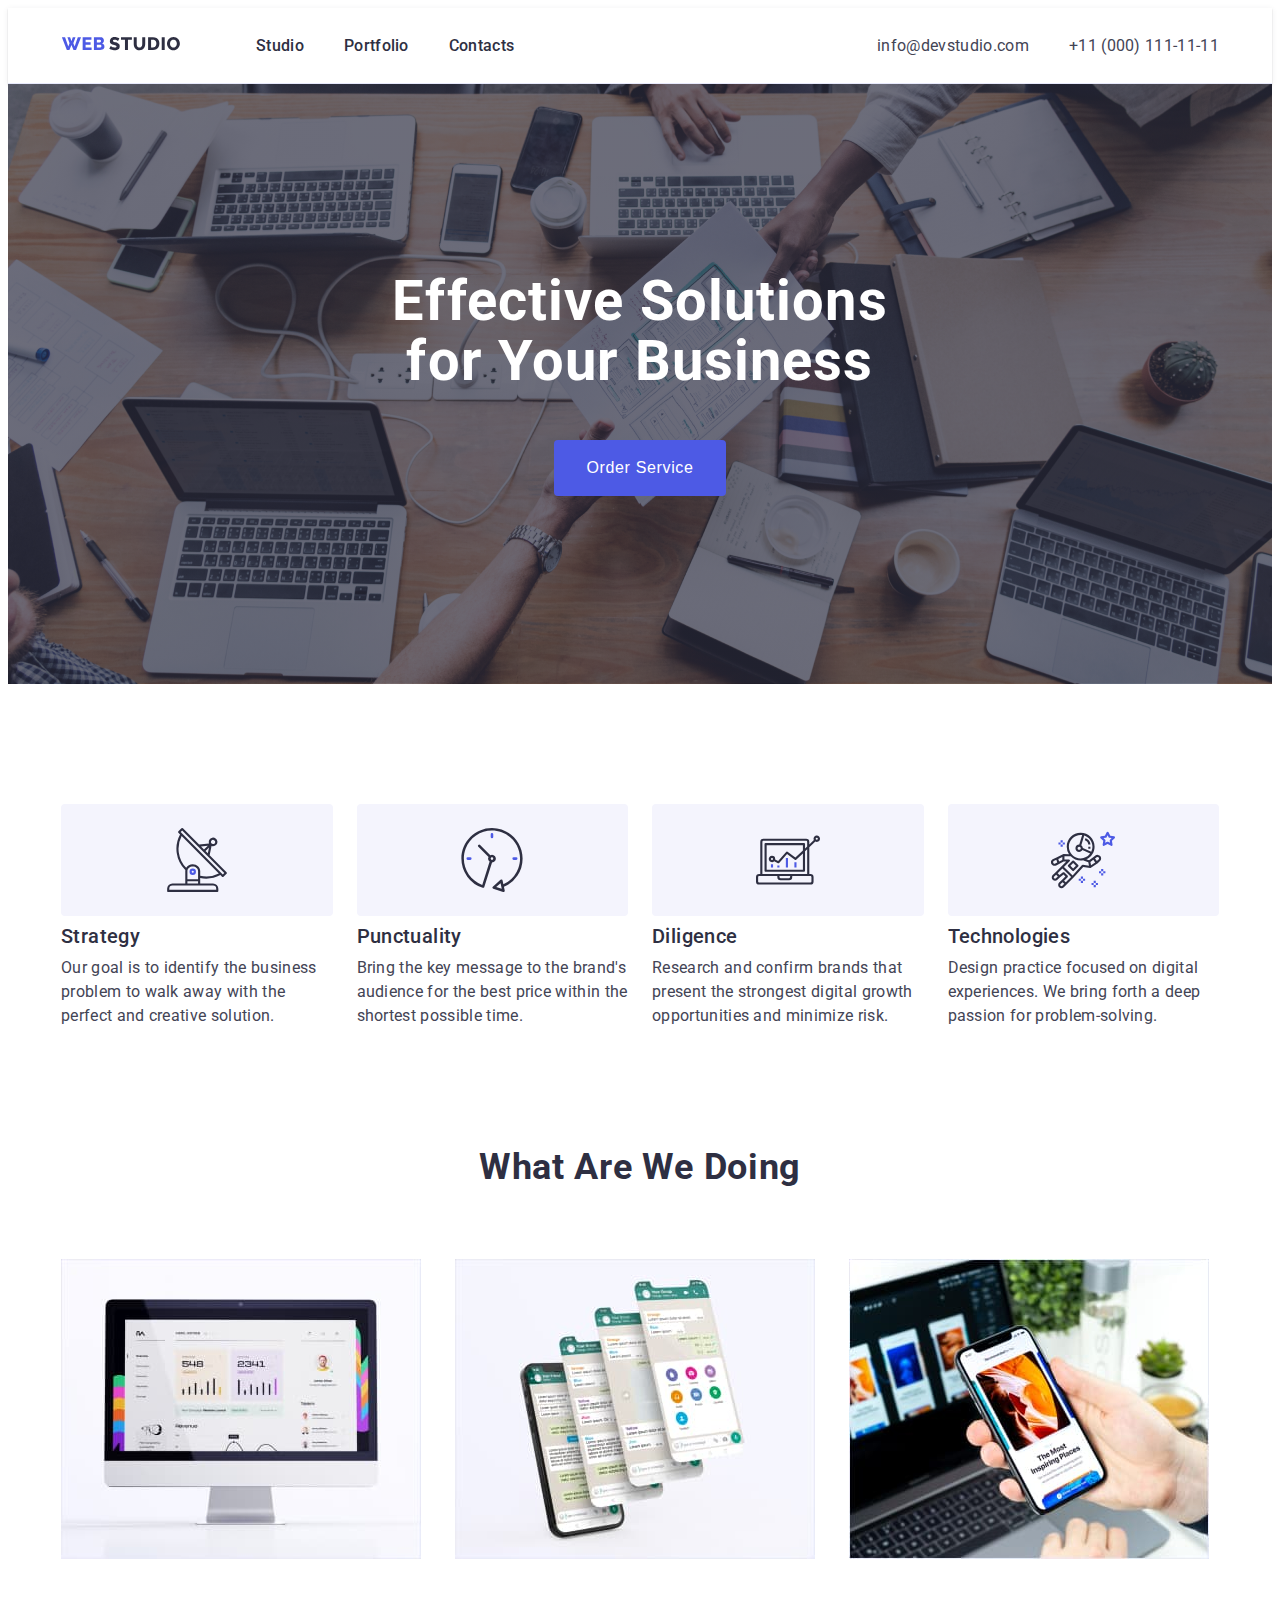
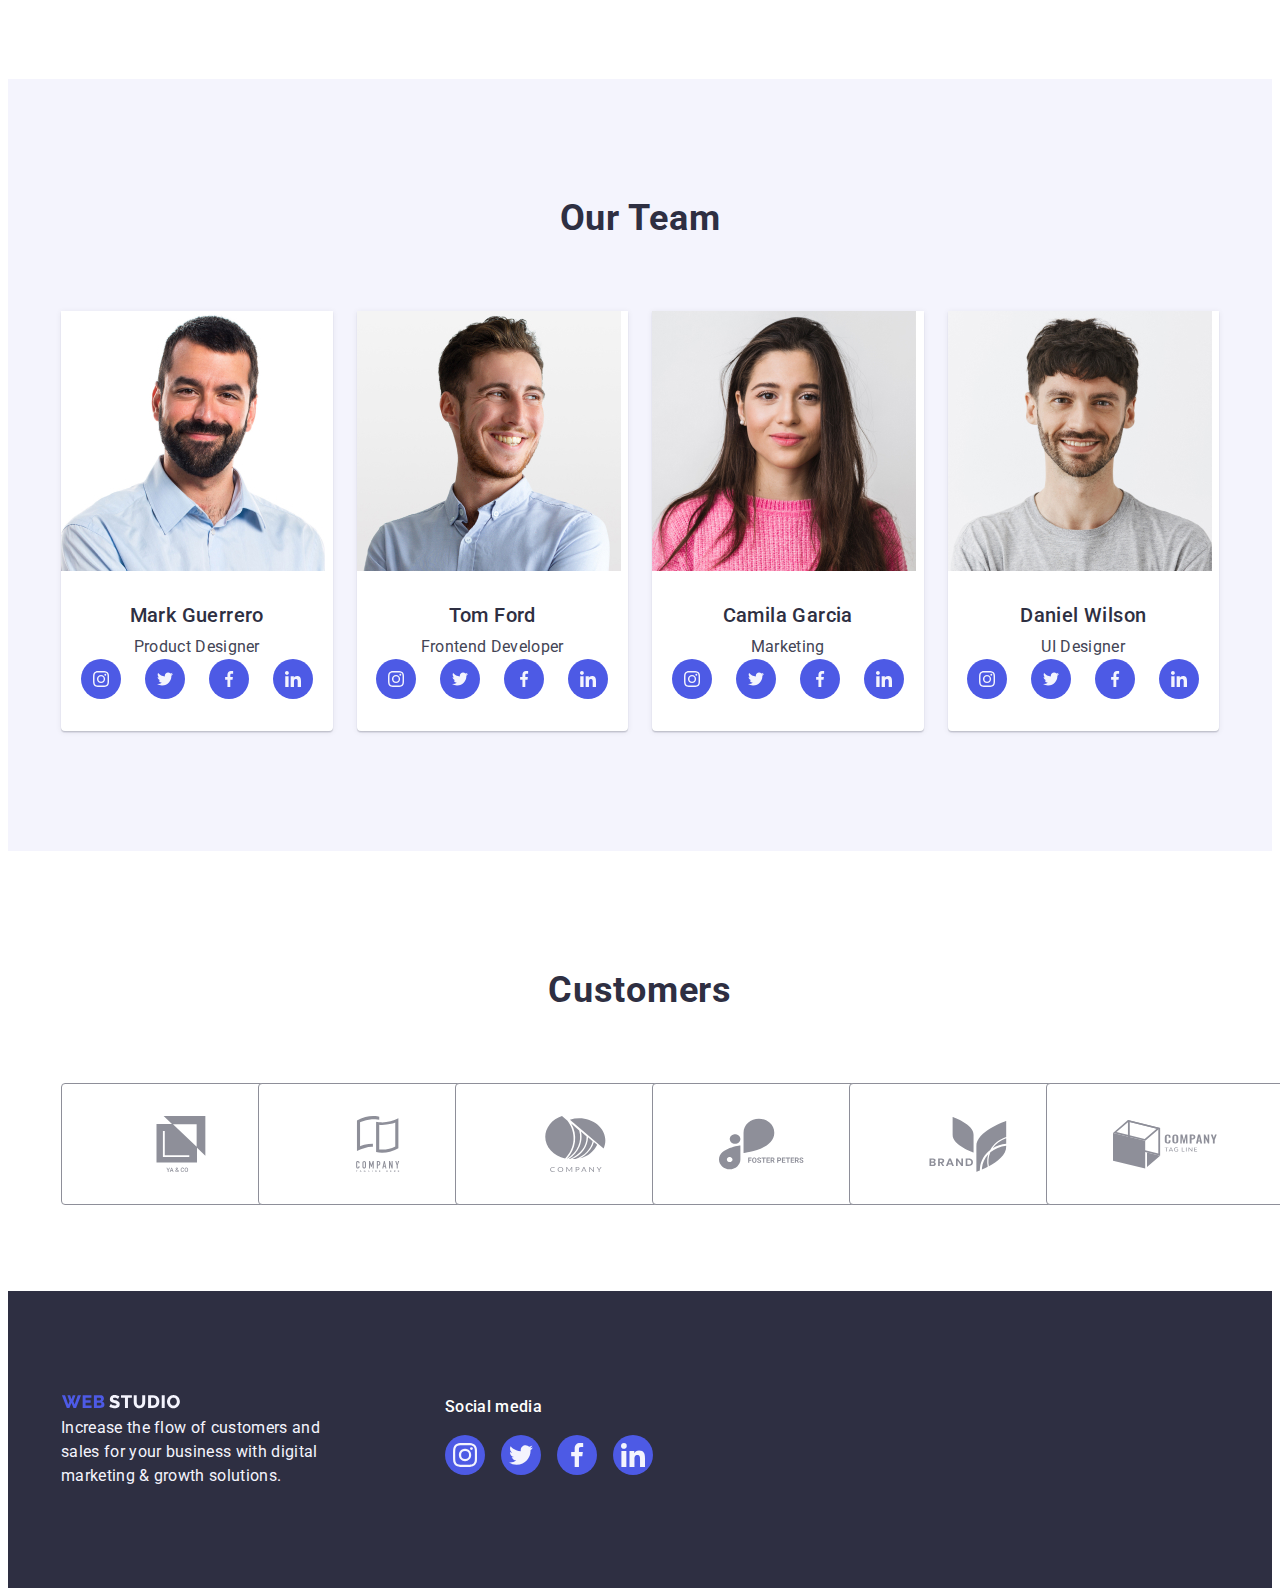
==== index.html @ 16586f5c "Initial commit" ====
<!DOCTYPE html>
<html lang="en">
  <head>
    <meta charset="UTF-8" />
    <meta http-equiv="X-UA-Compatible" content="IE=edge" />
    <meta name="viewport" content="width=device-width, initial-scale=1.0" />
    <title>WebStudio</title>
    <link rel="preconnect" href="https://fonts.googleapis.com" />
    <link rel="preconnect" href="https://fonts.gstatic.com" crossorigin />
    <link
      href="https://fonts.googleapis.com/css2?family=Raleway:wght@800&family=Roboto:wght@400;500;700;900&display=swap"
      rel="stylesheet"
    />
    <link
      rel="stylesheet"
      href="https://cdnjs.cloudflare.com/ajax/libs/modern-normalize/1.1.0/modern-normalize.min.css"
      integrity="sha512-wpPYUAdjBVSE4KJnH1VR1HeZfpl1ub8YT/NKx4PuQ5NmX2tKuGu6U/JRp5y+Y8XG2tV+wKQpNHVUX03MfMFn9Q=="
      crossorigin="anonymous"
      referrerpolicy="no-referrer"
    />
    <link rel="stylesheet" href="./css/styles.css" />
  </head>
  <body>
    <!-- HEADER -->
    <header class="page-header">
      <div class="container page-header-container">
        <nav class="page-navigation">
          <a class="logo link" href="./index.html">
            <svg class="logo-web" width="44" height="21" aria-label="Logo Web">
              <use href="./images/icons.svg#icon-logo-web"></use>
            </svg>
            <svg class="logo-studio" width="71" height="21" aria-label="Logo Studio">
              <use href="./images/icons.svg#icon-logo-studio"></use>
            </svg>
          </a>
          <ul class="menu-list list">
            <li class="menu-item">
              <a class="menu-link link" href="./index.html">Studio</a>
            </li>
            <li class="menu-item">
              <a class="menu-link link" href="./portfolio.html">Portfolio</a>
            </li>
            <li class="menu-item">
              <a class="menu-link link" href="">Contacts</a>
            </li>
          </ul>
        </nav>
        <address class="contacts">
          <ul class="contact-list list">
            <li class="contact-list-item">
              <a class="contact-list-link link" href="mailto:info@devstudio.com"
                >info@devstudio.com
              </a>
            </li>
            <li class="contact-list-item">
              <a class="contact-list-link link" href="tel:+110001111111">+11 (000) 111-11-11</a>
            </li>
          </ul>
        </address>
      </div>
    </header>
    <!-- /HEADER -->
    <main>
      <!-- HERO -->
      <section class="hero hero-section">
        <div class="container">
          <h1 class="main-title">Effective Solutions for Your Business</h1>
          <button class="modal-open-btn modal-open-btn-theme-dark" type="button">
            Order Service
          </button>
        </div>
      </section>
      <!-- /HERO -->
      <!-- STRUCTURE -->
      <section class="structure section">
        <div class="container">
          <h2 class="section-title" hidden>Structure</h2>
          <ul class="structure-list list">
            <li class="structure-list-item">
              <div class="icon-container">
                <svg class="list-icon" width="64" height="64" aria-label="Antenna">
                  <use href="./images/icons.svg#icon-antenna"></use>
                </svg>
              </div>
              <h3 class="suptitle">Strategy</h3>
              <p class="section-description">
                Our goal is to identify the business problem to walk away with the perfect and
                creative solution.
              </p>
            </li>
            <li class="structure-list-item">
              <div class="icon-container">
                <svg class="list-icon" width="64" height="64" aria-label="Clock">
                  <use href="./images/icons.svg#icon-clock"></use>
                </svg>
              </div>
              <h3 class="suptitle">Punctuality</h3>
              <p class="section-description">
                Bring the key message to the brand's audience for the best price within the shortest
                possible time.
              </p>
            </li>
            <li class="structure-list-item">
              <div class="icon-container">
                <svg class="list-icon" width="64" height="64" aria-label="Diagram">
                  <use href="./images/icons.svg#icon-diagram"></use>
                </svg>
              </div>
              <h3 class="suptitle">Diligence</h3>
              <p class="section-description">
                Research and confirm brands that present the strongest digital growth opportunities
                and minimize risk.
              </p>
            </li>
            <li class="structure-list-item">
              <div class="icon-container">
                <svg class="list-icon" width="64" height="64" aria-label="Astronaut">
                  <use href="./images/icons.svg#icon-astronaut"></use>
                </svg>
              </div>
              <h3 class="suptitle">Technologies</h3>
              <p class="section-description">
                Design practice focused on digital experiences. We bring forth a deep passion for
                problem-solving.
              </p>
            </li>
          </ul>
        </div>
      </section>
      <!-- /STRUCTURE -->
      <!-- SERVICES -->
      <section class="services section">
        <div class="container">
          <h2 class="title">What are we doing</h2>
          <ul class="services-list list">
            <li class="services-list-item">
              <img
                class="services-list-img"
                src="./images/what-are-we-doing/computer.jpg"
                alt="Computer"
                width="360"
                height="300"
              />
            </li>
            <li class="services-list-item">
              <img
                class="services-list-img"
                src="./images/what-are-we-doing/messages.jpg"
                alt="Messages on phone"
                width="360"
                height="300"
              />
            </li>
            <li class="services-list-item">
              <img
                class="services-list-img"
                src="./images/what-are-we-doing/phone.jpg"
                alt="Phone"
                width="360"
                height="300"
              />
            </li>
          </ul>
        </div>
      </section>
      <!--TEAM-->
      <section class="team section">
        <div class="container">
          <h2 class="title">Our Team</h2>
          <ul class="team-list list">
            <li class="team-list-item">
              <img
                class="team-list-img"
                src="./images/our-team/mark-guerrero.jpg"
                alt="Mark Guerrero"
                width="264"
                height="260"
              />
              <div class="team-list-text-container">
                <h3 class="suptitle-position">Mark Guerrero</h3>
                <p class="section-description-position">Product Designer</p>
                <ul class="social-list list">
                  <li class="social-list-item">
                    <a href="" class="social-list-link">
                      <svg class="social-list-icon" width="16" height="16" aria-label="Instagram">
                        <use href="./images/icons.svg#icon-instagram"></use>
                      </svg>
                    </a>
                  </li>
                  <li class="social-list-item">
                    <a href="" class="social-list-link">
                      <svg class="social-list-icon" width="16" height="16" aria-label="Twitter">
                        <use href="./images/icons.svg#icon-twitter"></use>
                      </svg>
                    </a>
                  </li>
                  <li class="social-list-item">
                    <a href="" class="social-list-link">
                      <svg class="social-list-icon" width="16" height="16" aria-label="Facebook">
                        <use href="./images/icons.svg#icon-facebook"></use>
                      </svg>
                    </a>
                  </li>
                  <li class="social-list-item">
                    <a href="" class="social-list-link">
                      <svg class="social-list-icon" width="16" height="16" aria-label="Linkedin">
                        <use href="./images/icons.svg#icon-linkedin"></use>
                      </svg>
                    </a>
                  </li>
                </ul>
              </div>
            </li>
            <li class="team-list-item">
              <img
                class="team-list-img"
                src="./images/our-team/tom-ford.jpg"
                alt="Tom Ford"
                width="264"
                height="260"
              />
              <div class="team-list-text-container">
                <h3 class="suptitle-position">Tom Ford</h3>
                <p class="section-description-position">Frontend Developer</p>
                <ul class="social-list list">
                  <li class="social-list-item">
                    <a href="" class="social-list-link">
                      <svg class="social-list-icon" width="16" height="16" aria-label="Instagram">
                        <use href="./images/icons.svg#icon-instagram"></use>
                      </svg>
                    </a>
                  </li>
                  <li class="social-list-item">
                    <a href="" class="social-list-link">
                      <svg class="social-list-icon" width="16" height="16" aria-label="Twitter">
                        <use href="./images/icons.svg#icon-twitter"></use>
                      </svg>
                    </a>
                  </li>
                  <li class="social-list-item">
                    <a href="" class="social-list-link">
                      <svg class="social-list-icon" width="16" height="16" aria-label="Facebook">
                        <use href="./images/icons.svg#icon-facebook"></use>
                      </svg>
                    </a>
                  </li>
                  <li class="social-list-item">
                    <a href="" class="social-list-link">
                      <svg class="social-list-icon" width="16" height="16" aria-label="Linkedin">
                        <use href="./images/icons.svg#icon-linkedin"></use>
                      </svg>
                    </a>
                  </li>
                </ul>
              </div>
            </li>
            <li class="team-list-item">
              <img
                class="team-list-img"
                src="./images/our-team/camila-garcia.jpg"
                alt="Camila Garcia"
                width="264"
                height="260"
              />
              <div class="team-list-text-container">
                <h3 class="suptitle-position">Camila Garcia</h3>
                <p class="section-description-position">Marketing</p>
                <ul class="social-list list">
                  <li class="social-list-item">
                    <a href="" class="social-list-link">
                      <svg class="social-list-icon" width="16" height="16" aria-label="Instagram">
                        <use href="./images/icons.svg#icon-instagram"></use>
                      </svg>
                    </a>
                  </li>
                  <li class="social-list-item">
                    <a href="" class="social-list-link">
                      <svg class="social-list-icon" width="16" height="16" aria-label="Twitter">
                        <use href="./images/icons.svg#icon-twitter"></use>
                      </svg>
                    </a>
                  </li>
                  <li class="social-list-item">
                    <a href="" class="social-list-link">
                      <svg class="social-list-icon" width="16" height="16" aria-label="Facebook">
                        <use href="./images/icons.svg#icon-facebook"></use>
                      </svg>
                    </a>
                  </li>
                  <li class="social-list-item">
                    <a href="" class="social-list-link">
                      <svg class="social-list-icon" width="16" height="16" aria-label="Linkedin">
                        <use href="./images/icons.svg#icon-linkedin"></use>
                      </svg>
                    </a>
                  </li>
                </ul>
              </div>
            </li>
            <li class="team-list-item">
              <img
                class="team-list-img"
                src="./images/our-team/daniel-wilson.jpg"
                alt="Daniel Wilson"
                width="264"
                height="260"
              />
              <div class="team-list-text-container">
                <h3 class="suptitle-position">Daniel Wilson</h3>
                <p class="section-description-position">UI Designer</p>
                <ul class="social-list list">
                  <li class="social-list-item">
                    <a href="" class="social-list-link">
                      <svg class="social-list-icon" width="16" height="16" aria-label="Instagram">
                        <use href="./images/icons.svg#icon-instagram"></use>
                      </svg>
                    </a>
                  </li>
                  <li class="social-list-item">
                    <a href="" class="social-list-link">
                      <svg class="social-list-icon" width="16" height="16" aria-label="Twitter">
                        <use href="./images/icons.svg#icon-twitter"></use>
                      </svg>
                    </a>
                  </li>
                  <li class="social-list-item">
                    <a href="" class="social-list-link">
                      <svg class="social-list-icon" width="16" height="16" aria-label="Facebook">
                        <use href="./images/icons.svg#icon-facebook"></use>
                      </svg>
                    </a>
                  </li>
                  <li class="social-list-item">
                    <a href="" class="social-list-link">
                      <svg class="social-list-icon" width="16" height="16" aria-label="Linkedin">
                        <use href="./images/icons.svg#icon-linkedin"></use>
                      </svg>
                    </a>
                  </li>
                </ul>
              </div>
            </li>
          </ul>
        </div>
      </section>
      <!--/TEAM-->
      <!--CUSTOMERS-->
      <section class="customers section">
        <div class="container">
          <h2 class="title">Customers</h2>
          <ul class="customers-list list">
            <li class="customers-list-item">
              <a href="" class="customers-list-link">
                <svg class="customers-list-icon" width="104" height="56" aria-label="Icon Ya&Co">
                  <use href="./images/icons.svg#icon-yaco"></use>
                </svg>
              </a>
            </li>
            <li class="customers-list-item">
              <a href="" class="customers-list-link">
                <svg
                  class="customers-list-icon"
                  width="104"
                  height="56"
                  aria-label="Icon Company Tagline Here"
                >
                  <use href="./images/icons.svg#icon-company-here"></use>
                </svg>
              </a>
            </li>
            <li class="customers-list-item">
              <a href="" class="customers-list-link">
                <svg class="customers-list-icon" width="104" height="56" aria-label="Icon Company">
                  <use href="./images/icons.svg#icon-company"></use>
                </svg>
              </a>
            </li>
            <li class="customers-list-item">
              <a href="" class="customers-list-link">
                <svg
                  class="customers-list-icon"
                  width="104"
                  height="56"
                  aria-label="Icon Fosters Peters"
                >
                  <use href="./images/icons.svg#icon-foster"></use>
                </svg>
              </a>
            </li>
            <li class="customers-list-item">
              <a href="" class="customers-list-link">
                <svg class="customers-list-icon" width="104" height="56" aria-label="Icon Brand">
                  <use href="./images/icons.svg#icon-brand"></use>
                </svg>
              </a>
            </li>
            <li class="customers-list-item">
              <a href="" class="customers-list-link">
                <svg
                  class="customers-list-icon"
                  width="104"
                  height="56"
                  aria-label="Icon Company Tag Line"
                >
                  <use href="./images/icons.svg#icon-tag-line"></use>
                </svg>
              </a>
            </li>
          </ul>
        </div>
      </section>
    </main>
    <!--/CUSTOMERS-->
    <!-- FOOTER -->
    <footer class="footer">
      <div class="container footer-container">
        <div class="footer-left-side">
          <a class="logo-footer link" href="./index.html">
            <svg class="logo-web" width="44" height="21" aria-label="Logo Web">
              <use href="./images/icons.svg#icon-logo-web"></use>
            </svg>
            <svg class="logo-studio-footer" width="71" height="21" aria-label="Logo Studio">
              <use href="./images/icons.svg#icon-logo-studio"></use>
            </svg>
          </a>
          <p class="section-description-theme-light">
            Increase the flow of customers and sales for your business with digital marketing &
            growth solutions.
          </p>
        </div>
        <div class="footer-right-side">
          <p class="social-description-theme-light">Social media</p>
          <ul class="social-list-footer list">
            <li class="social-list-item">
              <a href="" class="social-list-link-footer">
                <svg class="social-list-icon" width="24" height="24" aria-label="Instagram">
                  <use href="./images/icons.svg#icon-instagram"></use>
                </svg>
              </a>
            </li>
            <li class="social-list-item">
              <a href="" class="social-list-link-footer">
                <svg class="social-list-icon" width="24" height="24" aria-label="Twitter">
                  <use href="./images/icons.svg#icon-twitter"></use>
                </svg>
              </a>
            </li>
            <li class="social-list-item">
              <a href="" class="social-list-link-footer">
                <svg class="social-list-icon" width="24" height="24" aria-label="Facebook">
                  <use href="./images/icons.svg#icon-facebook"></use>
                </svg>
              </a>
            </li>
            <li class="social-list-item">
              <a href="" class="social-list-link-footer">
                <svg class="social-list-icon" width="24" height="24" aria-label="Linkedin">
                  <use href="./images/icons.svg#icon-linkedin"></use>
                </svg>
              </a>
            </li>
          </ul>
        </div>
      </div>
    </footer>
  </body>
</html>
---- css/styles.css ----
:root {
    --secondary-font-family: 'Raleway', sans-serif;
    --primary-color: #4d5ae5;
    --accent-color: #404bbf;
    --secondary-color-theme-dark: #2e2f42;
    --secondary-color-theme-light: #f4f4fd;
    --customers-link-color: #8e8f99;
    --social-description-color: #fff;
}

.list {
    list-style: none;
}

.link {
    text-decoration: none;
}

button {
    cursor: pointer;
}

h1,
h2,
h3,
h4,
p {
    margin-top: 0;
    margin-bottom: 0;
}

ul,
ol {
    margin-top: 0;
    margin-bottom: 0;
    padding-left: 0;
}

img {
    display: block;
}

body {
    font-family: 'Roboto', sans-serif;
    color: #434455;
    background-color: #fff;
}

.container {
    width: 1158px;
    margin-left: auto;
    margin-right: auto;
    padding-left: 15px;
    padding-right: 15px;
}


.section {
    padding-top: 120px;
    padding-bottom: 120px;
}

.section-portfolio {
    padding-top: 96px;
    padding-bottom: 120px;
}

/* COMPONENTS */
.modal-open-btn {
    display: block;
    margin: 0 auto;
    min-width: 169px;
    height: 56px;
    padding: 16px 32px;
    font-weight: 500;
    font-size: 16px;
    line-height: 1.5;
    letter-spacing: 0.04em;
    color: #FFFFFF;
    background-color: var(--primary-color);
    border: none;
    border-radius: 4px;
}

.modal-open-btn:hover,
.modal-open-btn:focus {
    background-color: var(--accent-color);
}

.logo {
    padding: 25px 0;
}

.logo-web {
    fill: var(--primary-color);
}

.logo-studio {
    fill: var(--secondary-color-theme-dark);
    margin-right: 76px;
}

.main-title {
    max-width: 496px;
    font-weight: 700;
    font-size: 56px;
    line-height: 1.07;
    text-align: center;
    letter-spacing: 0.02em;
    color: #FFFFFF;
    margin-bottom: 48px;
    margin-right: auto;
    margin-left: auto;
}

.title {
    font-weight: 700;
    font-size: 36px;
    line-height: 1.1;
    text-align: center;
    letter-spacing: 0.02em;
    text-transform: capitalize;
    color: var(--secondary-color-theme-dark);
    margin-bottom: 72px;
}

.suptitle {
    font-weight: 500;
    font-size: 20px;
    line-height: 1.2;
    letter-spacing: 0.02em;
    color: var(--secondary-color-theme-dark);
    margin-bottom: 8px;
}

.section-description {
    font-weight: 400;
    font-size: 16px;
    line-height: 1.5;
    letter-spacing: 0.02em;
    color: #434455;
}

/* /COMPONENTS */

/* HEADER */
.page-header {
    display: flex;
    align-items: center;
    border-bottom: 1px solid #e7e9fc;
    box-shadow: 0px 2px 1px rgba(46, 47, 66, 0.08), 0px 1px 1px rgba(46, 47, 66, 0.16), 0px 1px 6px rgba(46, 47, 66, 0.08);
}

.page-header-container {
    display: flex;
    align-items: center;
}

.page-navigation {
    display: flex;
    align-items: center;
}

.menu-list {
    display: flex;
    align-items: center;
}

.menu-item {
    margin-right: 40px;
    padding-top: 24px;
    padding-bottom: 24px;

}

.menu-item:last-child {
    margin-right: 0;
}

.menu-link {
    padding-top: 24px;
    padding-bottom: 24px;
    font-weight: 500;
    font-size: 16px;
    line-height: 1.5;
    letter-spacing: 0.02em;
    color: var(--secondary-color-theme-dark);
}

.menu-link:hover,
.menu-link:focus {
    color: var(--accent-color);
}

.contacts {
    display: flex;
    align-items: center;
    font-style: normal;
    margin-left: auto;
}

.contact-list {
    display: flex;
    align-items: center;
}

.contact-list-item {
    margin-right: 40px;
}

.contact-list-item:last-child {
    margin-right: 0;
}

.contact-list-link {
    font-weight: 400;
    font-size: 16px;
    line-height: 1.5;
    letter-spacing: 0.02em;
    color: #434455;
}

.contact-list-link:hover,
.contact-list-link:focus {
    color: var(--accent-color);
}

/* /HEADER */

/* HERO */
.hero {
    background-color: var(--secondary-color-theme-dark);
    background-image: linear-gradient(rgba(46, 47, 66, 0.7), rgba(46, 47, 66, 0.7)), url("../images/hero/bg.jpg");
    background-size: cover;
    background-repeat: no-repeat;
    background-position: center;
    max-width: 1440px;
    margin: 0 auto;
}


.hero-section {
    padding-top: 188px;
    padding-bottom: 188px;
}

/* /HERO */

/* STRUCTURE */
.structure-list {
    display: flex;
}

.structure-list-item {
    margin-right: 24px;
    flex-basis: calc((100% - 72px) /4);
}

.structure-list-item:last-child {
    margin-right: 0;
}

.icon-container {
    display: flex;
    justify-content: center;
    align-items: center;
    height: 112px;
    background-color: var(--secondary-color-theme-light);
    border-radius: 4px;
    margin-bottom: 8px;
}

/* /STRUCTURE */

/* SERVICES */
.services {
    padding-top: 0;
}

.services-section {
    padding-bottom: 115px;
}

.services-list {
    display: flex;
}

.services-list-item {
    margin-right: 24px;
    flex-basis: calc((100% - 48px) /3);
}

.services-list-item:last-child {
    margin-right: 0;
}


/* /SERVICES */

/* TEAM */
.team {
    background-color: var(--secondary-color-theme-light);

}

.team-list {
    display: flex;
    gap: 24px;
}

.team-list-item {
    background-color: #fff;
    flex-basis: calc((100% - 72px) /4);
    box-shadow: 0px 1px 6px rgba(46, 47, 66, 0.08), 0px 1px 1px rgba(46, 47, 66, 0.16), 0px 2px 1px rgba(46, 47, 66, 0.08);
    border-radius: 0px 0px 4px 4px;
}

.team-list-item:last-child {
    margin-right: 0;
}

.team-list-text-container {
    padding: 32px 0;
}

.suptitle-position {
    font-weight: 500;
    font-size: 20px;
    line-height: 1.2;
    text-align: center;
    letter-spacing: 0.02em;
    color: var(--secondary-color-theme-dark);
    margin-bottom: 8px;
}

.section-description-position {
    font-weight: 400;
    font-size: 16px;
    line-height: 1.5;
    text-align: center;
    letter-spacing: 0.02em;
    color: #434455;
}

.social-list {
    display: flex;
    justify-content: center;
    gap: 24px;
}

.social-list-item {
    width: 40px;
    height: 40px;
}

.social-list-link {
    display: flex;
    justify-content: center;
    align-items: center;
    width: 100%;
    height: 100%;
    border-radius: 50%;
    background-color: var(--primary-color);
}

.social-list-link:hover,
.social-list-link:focus {
    background-color: #404bbf;
}

.social-list-icon {
    fill: var(--secondary-color-theme-light);
}

/* /TEAM */

/* CUSTOMERS */
.customers-list {
    display: flex;
    justify-content: center;
    gap: 24px;
}

.customers-list-item {
    width: calc((100% - 120px)/6);
    height: 88px;
}

.customers-list-link {
    display: flex;
    justify-content: center;
    align-items: center;
    width: 100%;
    height: 100%;
    padding: 16px 32px;
    background-color: #fff;
    border: 1px solid #8E8F99;
    color: var(--customers-link-color);
    border-radius: 4px;
}

.customers-list-icon {
    fill: currentColor;
}

.customers-list-link:hover,
.customers-list-link:focus {
    color: var(--accent-color);
    border-color: var(--accent-color);
}

.customers-list-link:hover .customers-list-icon,
.customers-list-link:focus .customers-list-icon {
    fill: var(--accent-color);
}

/* /CUSTOMERS */

/* FOOTER */
.footer {
    background-color: var(--secondary-color-theme-dark);
    padding-top: 100px;
    padding-bottom: 100px;
}

.logo-footer {
    margin-bottom: 17px;
}

.logo-studio-footer {
    fill: var(--secondary-color-theme-light);
}

.section-description-theme-light {
    max-width: 264px;
    font-weight: 400;
    font-size: 16px;
    line-height: 1.5;
    letter-spacing: 0.02em;
    color: var(--secondary-color-theme-light);
}

.social-description-theme-light {
    font-family: 'Roboto';
    font-style: normal;
    font-weight: 500;
    font-size: 16px;
    line-height: 1.5;
    letter-spacing: 0.02em;
    color: #fff;
    margin-bottom: 16px;
}

.social-list-footer {
    display: flex;
    justify-content: center;
    gap: 16px;
}

.social-list-link-footer {
    display: flex;
    justify-content: center;
    align-items: center;
    width: 100%;
    height: 100%;
    border-radius: 50%;
    background-color: var(--primary-color);
}

.social-list-link-footer:hover,
.social-list-link-footer:focus {
background-color: #31d0aa;
}

.footer-container {
    display: flex;
    align-items: baseline;
}

.footer-left-side {
    margin-right: 120px;

}

/* /FOOTER */

/* PORTFOLIO */
/* HEADER */
/* /HEADER */

/* FILTERS */
.filters-list {
    display: flex;
    justify-content: center;
    gap: 24px;
    margin-bottom: 72px;
}

.filters-list-item:last-child {
    margin-right: 0;
}


.portfolio-list {
    display: flex;
    flex-wrap: wrap;
    column-gap: 24px;
    row-gap: 48px;
}

.portfolio-list-link {
display: block;

}

.portfolio-list-item {
    flex-basis: calc((100% - 48px) /3);
}

.portfolio-list-item:nth-child(3n+3) {
    margin-right: 0;
}

.portfolio-list-link:hover,
.portfolio-list-link:focus {
    box-shadow: 0px 1px 6px rgba(46, 47, 66, 0.08), 0px 1px 1px rgba(46, 47, 66, 0.16), 0px 2px 1px rgba(46, 47, 66, 0.08);
}

.portfolio-list-text-container {
    padding: 32px 16px;
    border-right: 1px solid #E7E9FC;
    border-left: 1px solid #E7E9FC;
    border-bottom: 1px solid #E7E9FC;
}

.suptitle-img {
    font-weight: 500;
    font-size: 20px;
    line-height: 1.2;
    letter-spacing: 0.02em;
    color: var(--secondary-color-theme-dark);
    margin-bottom: 8px;
}

.section-description-img {
    font-weight: 400;
    font-size: 16px;
    line-height: 1.5;
    letter-spacing: 0.02em;
    color: #434455;
}

.btn {
    font-weight: 500;
    font-size: 16px;
    line-height: 1.5;
    align-items: center;
    text-align: center;
    letter-spacing: 0.04em;
    color: var(--primary-color);
    background-color: var(--secondary-color-theme-light);
    border: 1px solid #E7E9FC;
    border-radius: 4px;
    padding: 12px 24px;
}

.btn:hover,
.btn:focus {
    color: #fff;
    background-color: var(--accent-color);
    border: 1px solid transparent;
    box-shadow: 0px 3px 1px rgba(0, 0, 0, 0.1), 0px 2px 1px rgba(0, 0, 0, 0.08), 0px 2px 2px rgba(0, 0, 0, 0.12);
}

/* /FILTERS */


/* FOOTER */

/* /FOOTER */
/* /PORTFOLIO */
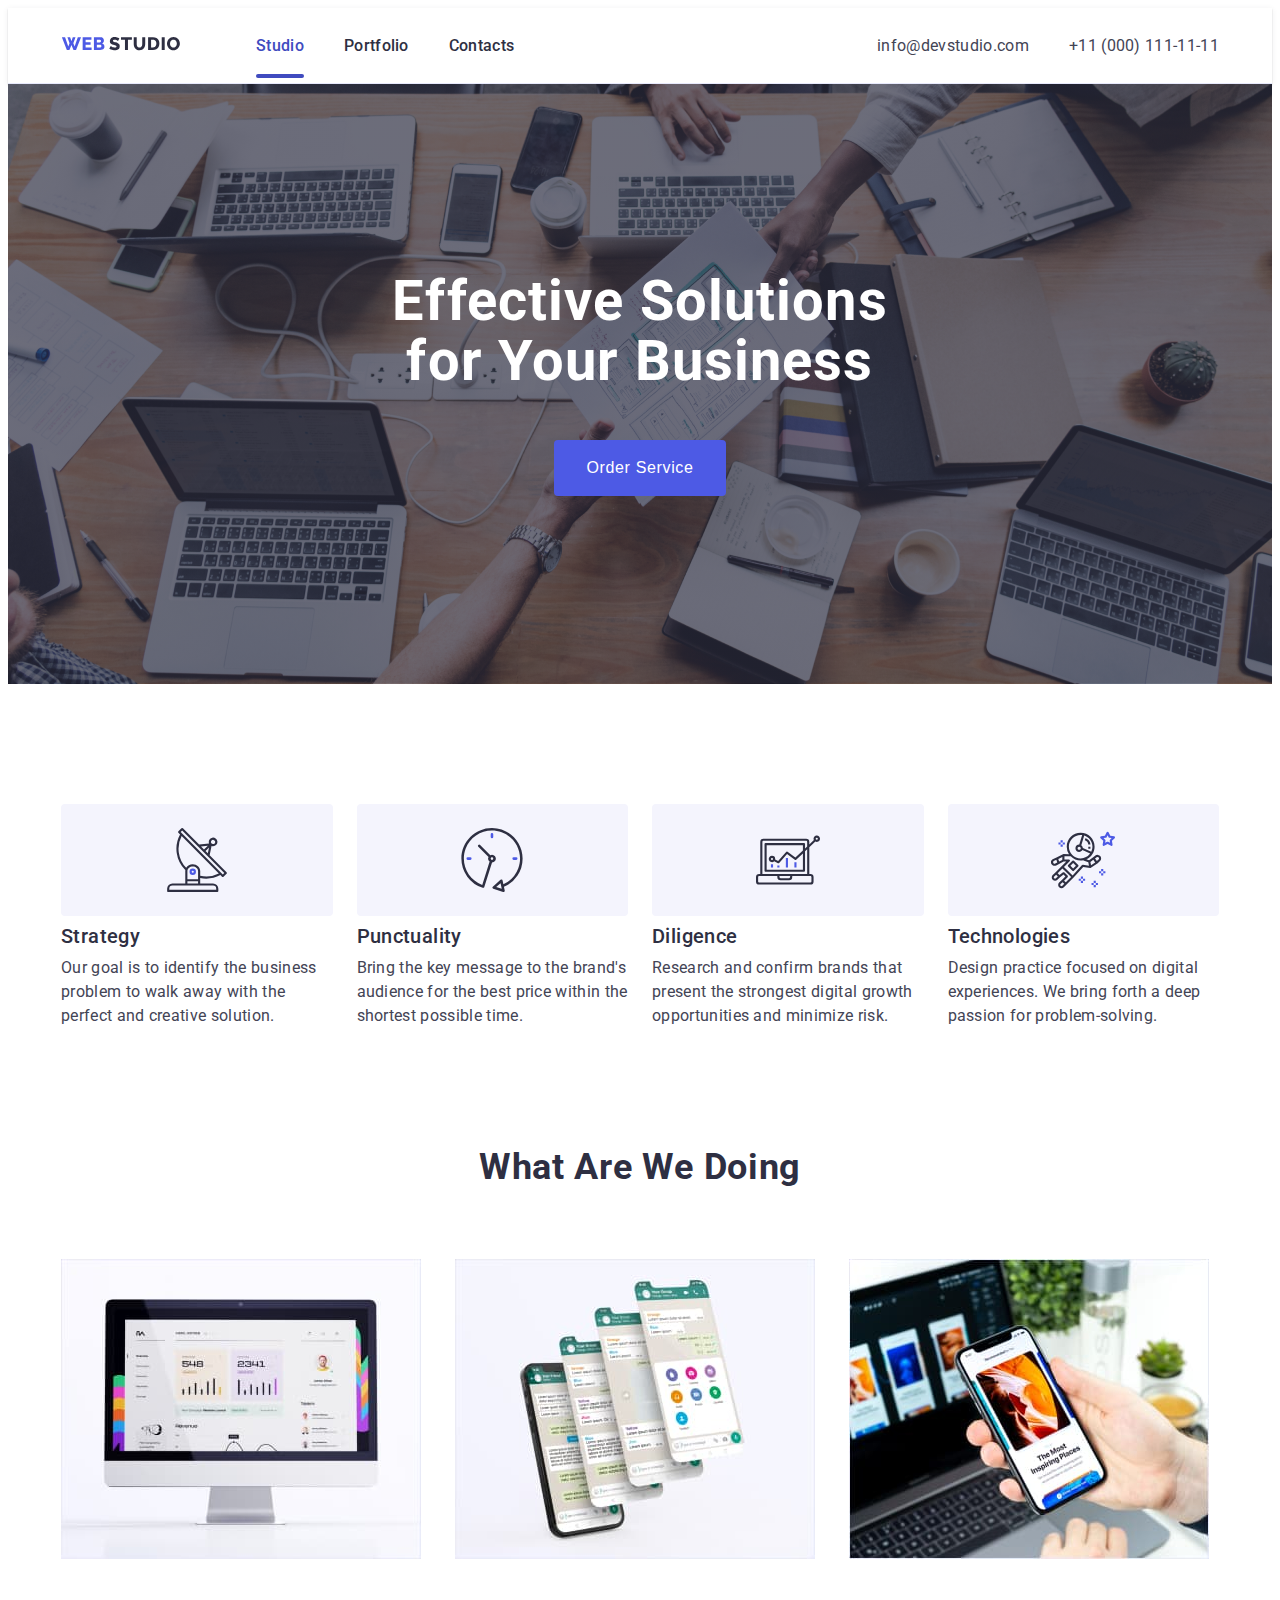
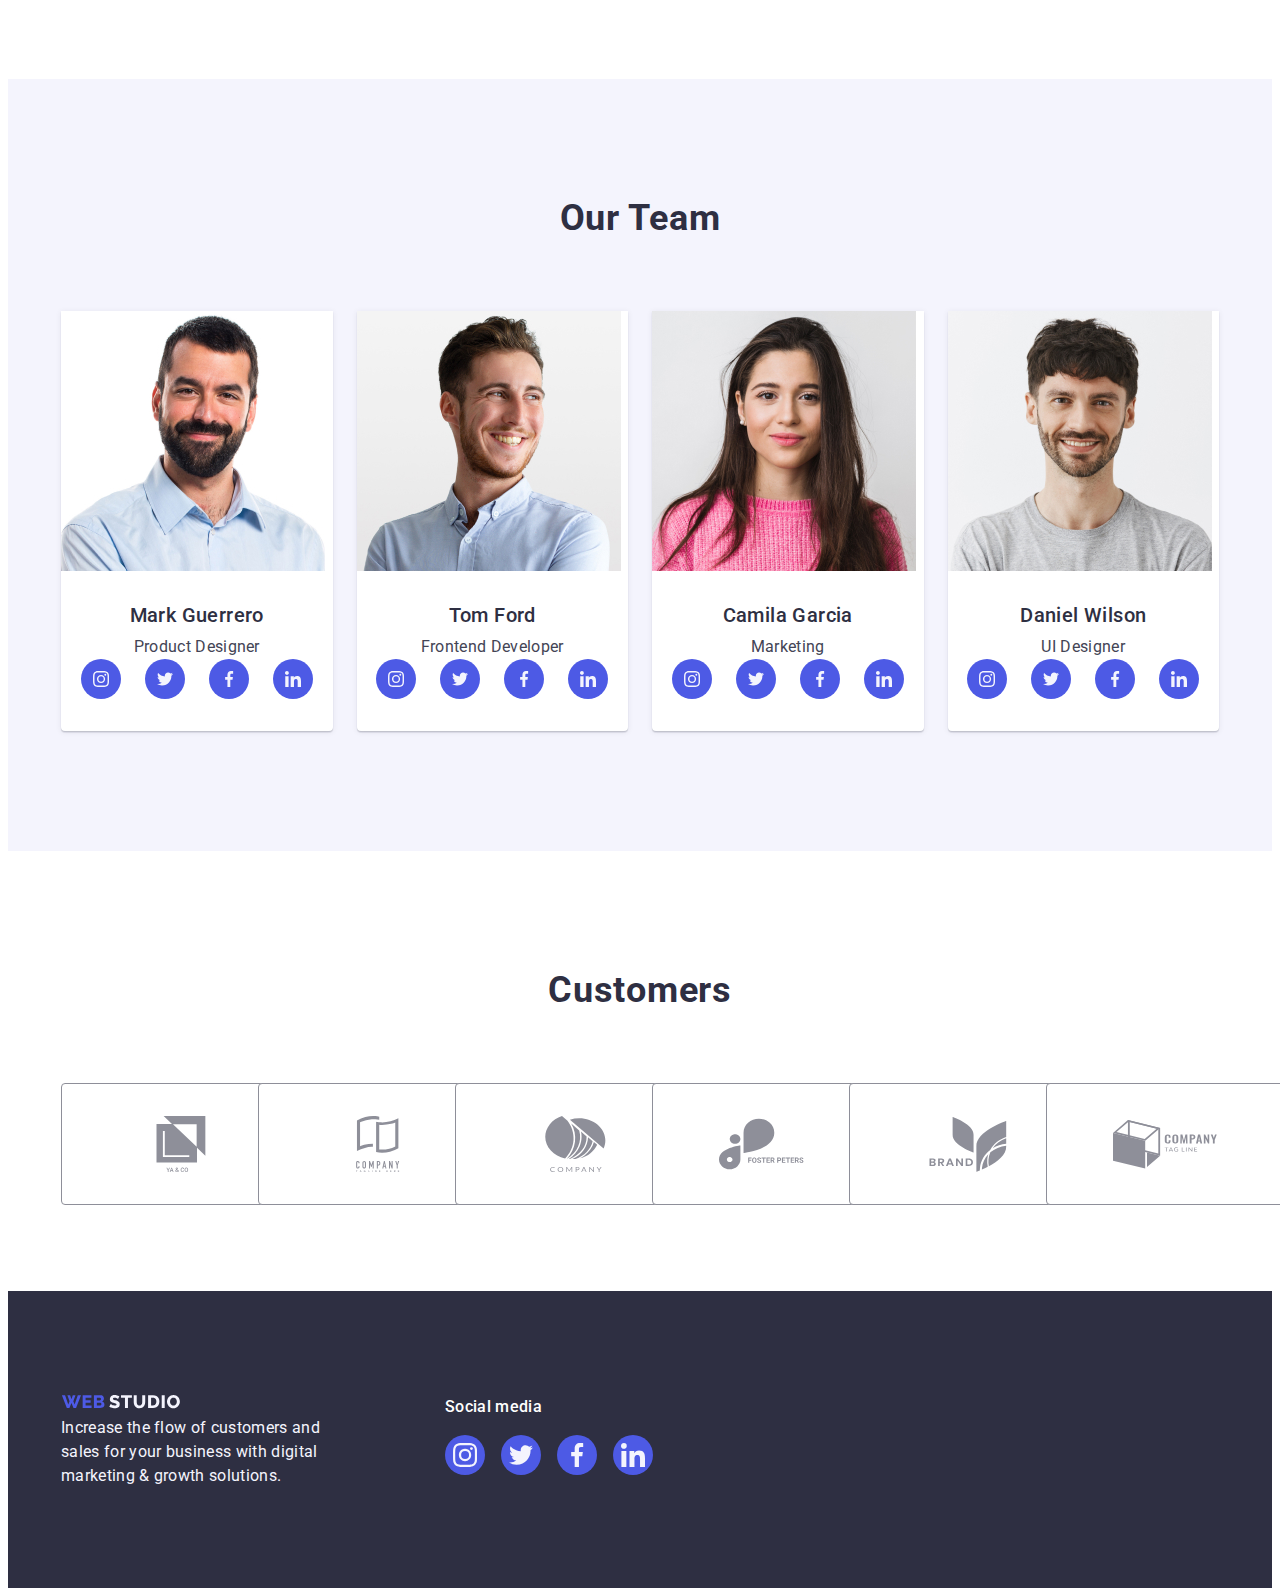
==== commit 41473f5c: "update1" ====
--- a/index.html
+++ b/index.html
@@ -35,7 +35,7 @@
           </a>
           <ul class="menu-list list">
             <li class="menu-item">
-              <a class="menu-link link" href="./index.html">Studio</a>
+              <a class="menu-link link menu-link-studio" href="./index.html">Studio</a>
             </li>
             <li class="menu-item">
               <a class="menu-link link" href="./portfolio.html">Portfolio</a>
@@ -65,7 +65,7 @@
       <section class="hero hero-section">
         <div class="container">
           <h1 class="main-title">Effective Solutions for Your Business</h1>
-          <button class="modal-open-btn modal-open-btn-theme-dark" type="button">
+          <button class="modal-open-btn modal-open-btn-theme-dark" type="button" data-modal-open>
             Order Service
           </button>
         </div>
@@ -463,5 +463,16 @@
         </div>
       </div>
     </footer>
+    <div class="backdrop is-hidden" data-modal>
+      <div class="modal">
+        <button type="button" class="modal-close-btn" data-modal-close>
+          <svg class="modal-close-icon" width="8" height="8">
+            <use href="./images/icons.svg#icon-close"></use>
+          </svg>
+        </button>
+      </div>
+    </div>
+
+    <script src="./js/modal.js"></script>
   </body>
 </html>
--- a/css/styles.css
+++ b/css/styles.css
@@ -80,6 +80,7 @@
     background-color: var(--primary-color);
     border: none;
     border-radius: 4px;
+    transition: background-color 250ms cubic-bezier(0.4, 0, 0.2, 1);
 }
 
 .modal-open-btn:hover,
@@ -167,10 +168,10 @@
 }
 
 .menu-item {
+    position: relative;
     margin-right: 40px;
     padding-top: 24px;
     padding-bottom: 24px;
-
 }
 
 .menu-item:last-child {
@@ -185,6 +186,7 @@
     line-height: 1.5;
     letter-spacing: 0.02em;
     color: var(--secondary-color-theme-dark);
+    transition: color 250ms cubic-bezier(0.4, 0, 0.2, 1);
 }
 
 .menu-link:hover,
@@ -192,6 +194,24 @@
     color: var(--accent-color);
 }
 
+.menu-link-studio {
+    color: var(--accent-color);
+}
+
+.menu-link-studio::after {
+    position: absolute;
+    width: 48px;
+    height: 4px;
+    left: 0px;
+    top: 44px;
+    flex-shrink: 0;
+    content: '';
+    background-color: var(--accent-color);
+    border-radius: 2px;
+    margin-top: 20px;
+}
+
+
 .contacts {
     display: flex;
     align-items: center;
@@ -218,6 +238,7 @@
     line-height: 1.5;
     letter-spacing: 0.02em;
     color: #434455;
+    transition: color 250ms cubic-bezier(0.4, 0, 0.2, 1);
 }
 
 .contact-list-link:hover,
@@ -361,6 +382,7 @@
     height: 100%;
     border-radius: 50%;
     background-color: var(--primary-color);
+    transition: background-color 250ms cubic-bezier(0.4, 0, 0.2, 1);
 }
 
 .social-list-link:hover,
@@ -371,7 +393,6 @@
 .social-list-icon {
     fill: var(--secondary-color-theme-light);
 }
-
 /* /TEAM */
 
 /* CUSTOMERS */
@@ -397,10 +418,12 @@
     border: 1px solid #8E8F99;
     color: var(--customers-link-color);
     border-radius: 4px;
+    transition: color 250ms cubic-bezier(0.4, 0, 0.2, 1), border-color 250ms cubic-bezier(0.4, 0, 0.2, 1), fill 250ms cubic-bezier(0.4, 0, 0.2, 1);
 }
 
 .customers-list-icon {
     fill: currentColor;
+    transition: fill 250ms cubic-bezier(0.4, 0, 0.2, 1);
 }
 
 .customers-list-link:hover,
@@ -465,6 +488,7 @@
     height: 100%;
     border-radius: 50%;
     background-color: var(--primary-color);
+    transition: background-color 250ms cubic-bezier(0.4, 0, 0.2, 1);
 }
 
 .social-list-link-footer:hover,
@@ -486,6 +510,22 @@
 
 /* PORTFOLIO */
 /* HEADER */
+.menu-link-portfolio {
+    color: var(--accent-color);
+}
+
+.menu-link-portfolio::after {
+    position: absolute;
+    width: 66px;
+    height: 4px;
+    left: 0px;
+    top: 44px;
+    flex-shrink: 0;
+    content: '';
+    background-color: var(--accent-color);
+    border-radius: 2px;
+    margin-top: 20px;
+}
 /* /HEADER */
 
 /* FILTERS */
@@ -510,7 +550,6 @@
 
 .portfolio-list-link {
 display: block;
-
 }
 
 .portfolio-list-item {
@@ -519,6 +558,38 @@
 
 .portfolio-list-item:nth-child(3n+3) {
     margin-right: 0;
+}
+
+.portfolio-list-link-wraper {
+    position: relative;
+    overflow: hidden;
+}
+
+.overlay {
+    font-family: 'Roboto';
+    font-style: normal;
+    font-weight: 400;
+    font-size: 16px;
+    line-height: 1.5;
+    letter-spacing: 0.02em;
+    color: var(--secondary-color-theme-light);
+    background-color: var(--primary-color);
+    position: absolute;
+    left: 0;
+    top: 0;
+    width: 100%;
+    height: 100%;
+    padding-top: 40px;
+    padding-left: 32px;
+    padding-right: 32px;
+    transform: translateY(100%);
+    transition: transform 250ms cubic-bezier(0.4, 0, 0.2, 1), box-shadow 250ms cubic-bezier(0.4, 0, 0.2, 1);
+}
+
+.portfolio-list-link:hover .overlay,
+.portfolio-list-link:focus .overlay {
+    transform: translateY(0%);
+    box-shadow: 0px 1px 6px rgba(46, 47, 66, 0.08), 0px 1px 1px rgba(46, 47, 66, 0.16), 0px 2px 1px rgba(46, 47, 66, 0.08);
 }
 
 .portfolio-list-link:hover,
@@ -562,6 +633,8 @@
     border: 1px solid #E7E9FC;
     border-radius: 4px;
     padding: 12px 24px;
+
+    transition: color 250ms cubic-bezier(0.4, 0, 0.2, 1), background-color 250ms cubic-bezier(0.4, 0, 0.2, 1), border 250ms cubic-bezier(0.4, 0, 0.2, 1), box-shadow 250ms cubic-bezier(0.4, 0, 0.2, 1);
 }
 
 .btn:hover,
@@ -571,11 +644,57 @@
     border: 1px solid transparent;
     box-shadow: 0px 3px 1px rgba(0, 0, 0, 0.1), 0px 2px 1px rgba(0, 0, 0, 0.08), 0px 2px 2px rgba(0, 0, 0, 0.12);
 }
-
 /* /FILTERS */
 
 
 /* FOOTER */
 
 /* /FOOTER */
-/* /PORTFOLIO */+/* /PORTFOLIO */
+.backdrop {
+    position: fixed;
+    top: 0;
+    left: 0;
+    width: 100%;
+    height: 100%;
+    background-color: rgba(46, 47, 66, 0.4);
+    opacity: 1;
+    visibility: visible;
+    pointer-events: auto;
+
+    transition: opacity 500ms linear, visibility 500ms linear;
+}
+
+
+.modal {
+    position: absolute;
+    top: 80px;
+    left: 50%;
+    transform: translateX(-50%);
+    width: 408px;
+    height: 584px;
+    background: #FCFCFC;
+    box-shadow: 0px 1px 1px rgba(0, 0, 0, 0.14), 0px 1px 3px rgba(0, 0, 0, 0.12), 0px 2px 1px rgba(0, 0, 0, 0.2);
+    border-radius: 4px;
+}
+
+.modal-close-btn {
+    position: absolute;
+    top: 24px;
+    right: 24px;
+    display: flex;
+    justify-content: center;
+    align-items: center;
+    width: 24px;
+    height: 24px;
+    padding: 8px;
+    background: #E7E9FC;
+    border: 1px solid rgba(0, 0, 0, 0.1);
+    border-radius: 50%;
+}
+
+.is-hidden {
+    opacity: 0;
+    visibility: hidden;
+    pointer-events: none;
+}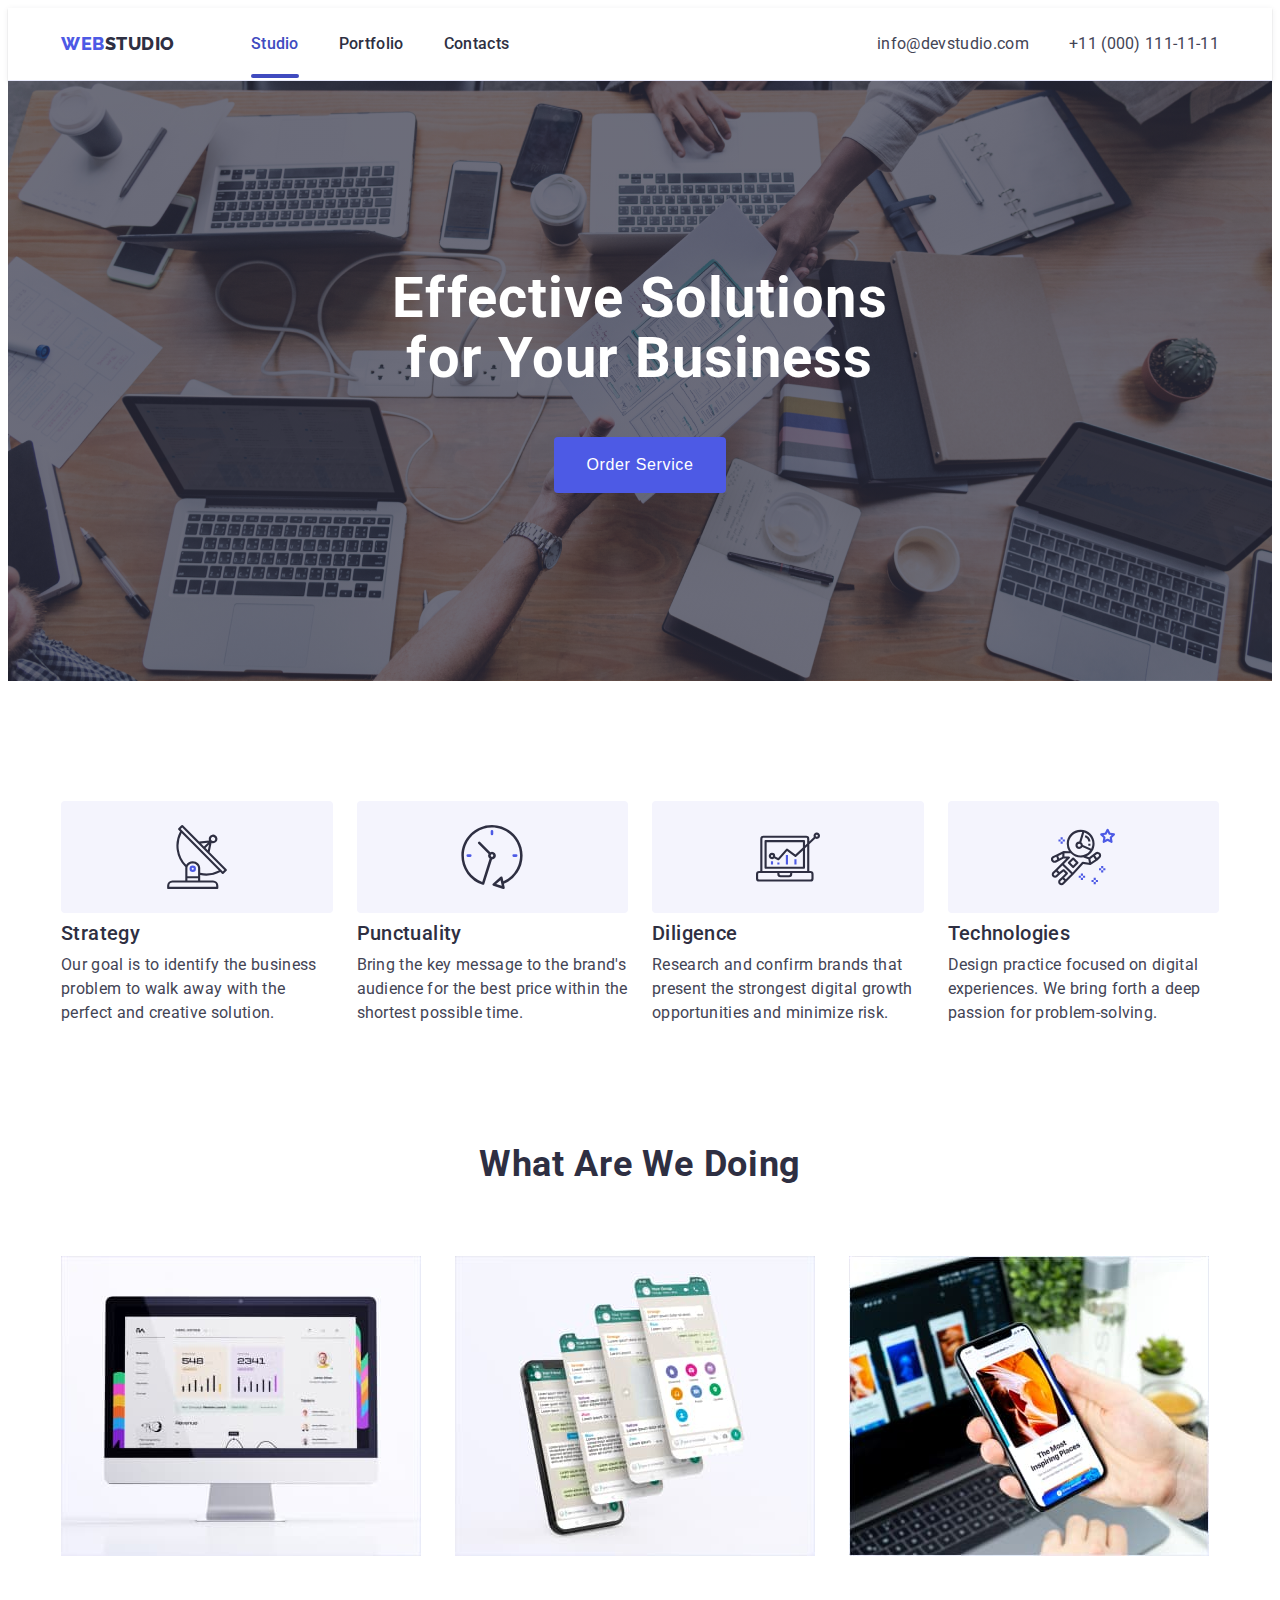
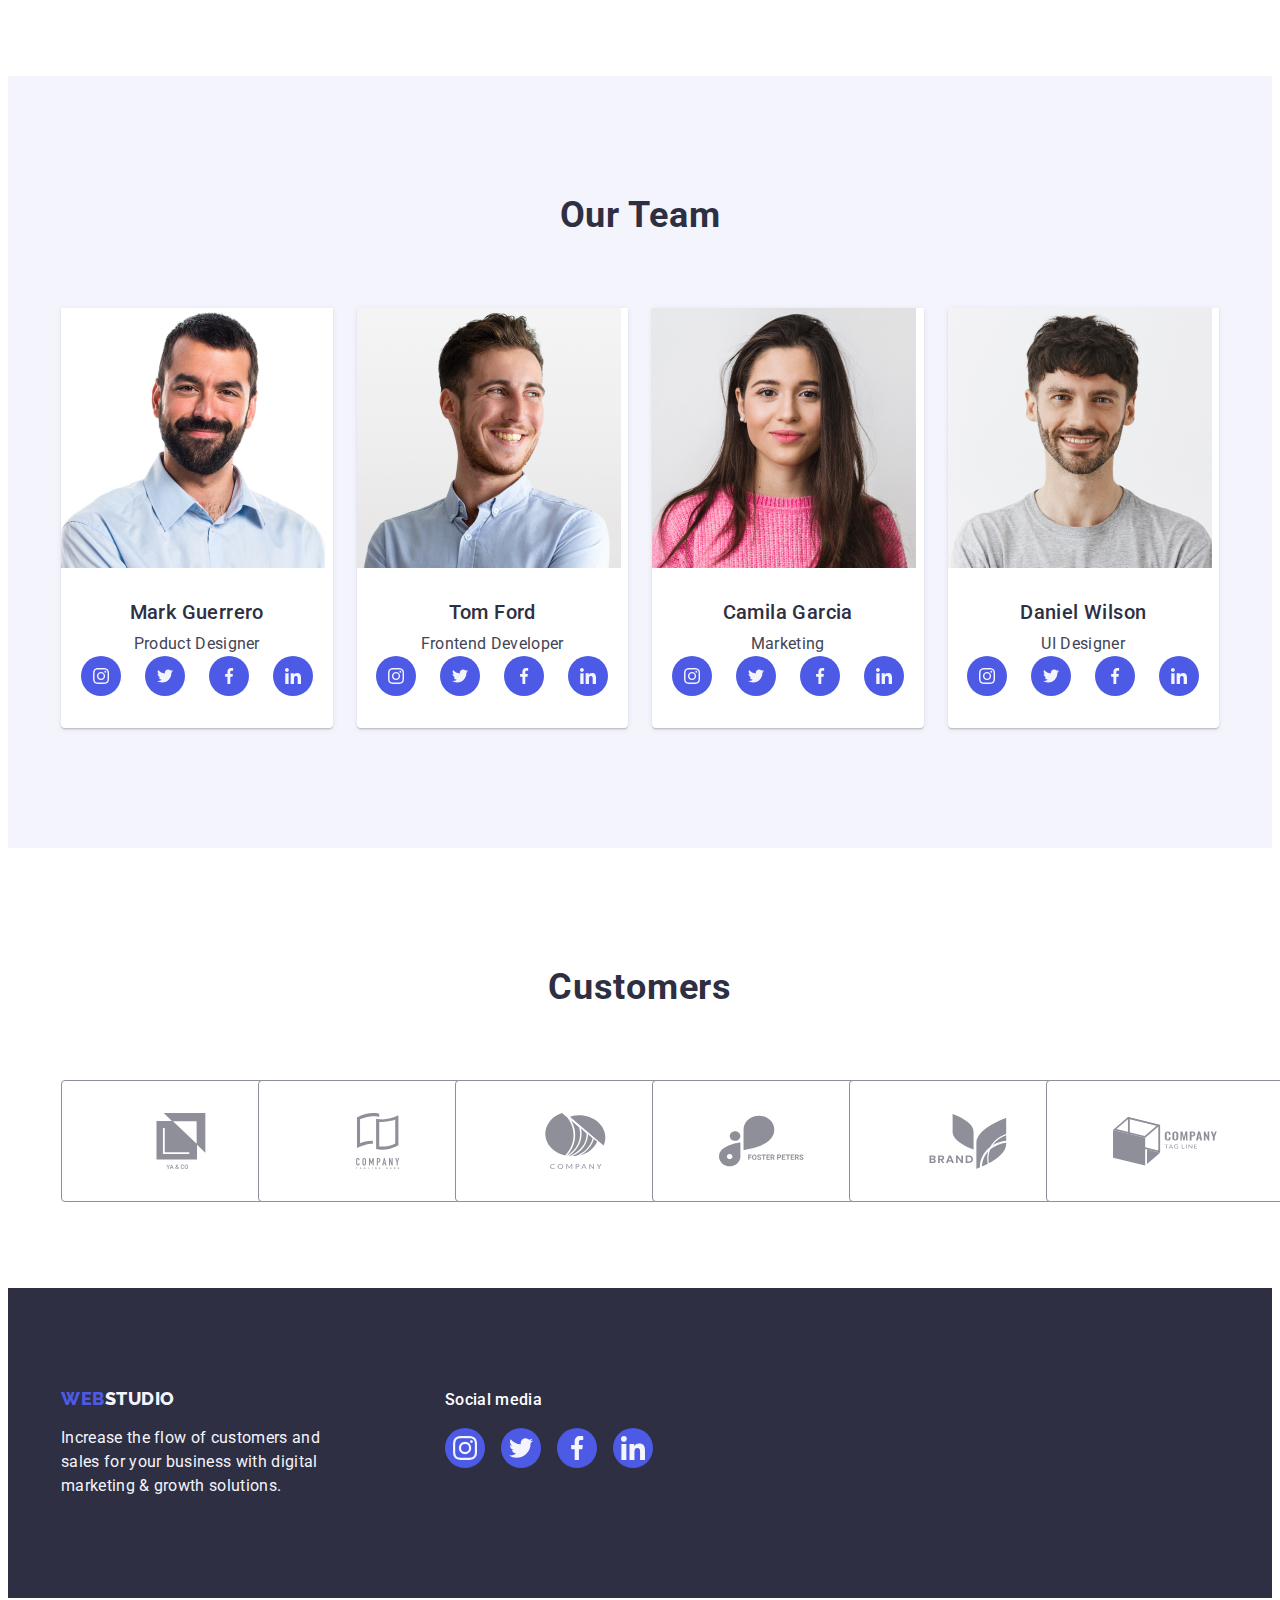
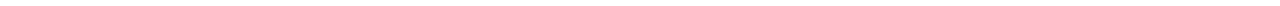
==== commit 1844a0c4: "update logo" ====
--- a/index.html
+++ b/index.html
@@ -25,13 +25,8 @@
     <header class="page-header">
       <div class="container page-header-container">
         <nav class="page-navigation">
-          <a class="logo link" href="./index.html">
-            <svg class="logo-web" width="44" height="21" aria-label="Logo Web">
-              <use href="./images/icons.svg#icon-logo-web"></use>
-            </svg>
-            <svg class="logo-studio" width="71" height="21" aria-label="Logo Studio">
-              <use href="./images/icons.svg#icon-logo-studio"></use>
-            </svg>
+          <a class="logo link" href="./index.html"
+            >Web<span class="logo-theme-dark link">Studio</span>
           </a>
           <ul class="menu-list list">
             <li class="menu-item">
@@ -415,13 +410,8 @@
     <footer class="footer">
       <div class="container footer-container">
         <div class="footer-left-side">
-          <a class="logo-footer link" href="./index.html">
-            <svg class="logo-web" width="44" height="21" aria-label="Logo Web">
-              <use href="./images/icons.svg#icon-logo-web"></use>
-            </svg>
-            <svg class="logo-studio-footer" width="71" height="21" aria-label="Logo Studio">
-              <use href="./images/icons.svg#icon-logo-studio"></use>
-            </svg>
+          <a class="logo-footer link" href="./index.html"
+            >Web<span class="logo-theme-light">Studio</span>
           </a>
           <p class="section-description-theme-light">
             Increase the flow of customers and sales for your business with digital marketing &
@@ -429,7 +419,7 @@
           </p>
         </div>
         <div class="footer-right-side">
-          <p class="social-description-theme-light">Social media</p>
+          <p class="social-description-theme-light link">Social media</p>
           <ul class="social-list-footer list">
             <li class="social-list-item">
               <a href="" class="social-list-link-footer">
--- a/css/styles.css
+++ b/css/styles.css
@@ -89,16 +89,39 @@
 }
 
 .logo {
-    padding: 25px 0;
-}
-
-.logo-web {
-    fill: var(--primary-color);
-}
-
-.logo-studio {
-    fill: var(--secondary-color-theme-dark);
     margin-right: 76px;
+    font-family: 'Raleway';
+    font-style: normal;
+    font-weight: 800;
+    font-size: 18px;
+    line-height: 1.17;
+    display: flex;
+    align-items: center;
+    letter-spacing: 0.03em;
+    text-transform: uppercase;
+    color: var(--primary-color)
+}
+
+.logo-footer {
+    margin-bottom: 17px;
+    font-family: 'Raleway';
+    font-style: normal;
+    font-weight: 800;
+    font-size: 18px;
+    line-height: 1.17;
+    display: flex;
+    align-items: center;
+    letter-spacing: 0.03em;
+    text-transform: uppercase;
+    color: var(--primary-color)
+}
+
+.logo-theme-dark {
+    color: var(--secondary-color-theme-dark);
+}
+
+.logo-theme-light {
+    color: var(--secondary-color-theme-light);
 }
 
 .main-title {
@@ -168,7 +191,6 @@
 }
 
 .menu-item {
-    position: relative;
     margin-right: 40px;
     padding-top: 24px;
     padding-bottom: 24px;
@@ -195,6 +217,7 @@
 }
 
 .menu-link-studio {
+    position: relative;
     color: var(--accent-color);
 }
 
@@ -203,12 +226,11 @@
     width: 48px;
     height: 4px;
     left: 0px;
-    top: 44px;
+    bottom: -1px;
     flex-shrink: 0;
     content: '';
     background-color: var(--accent-color);
     border-radius: 2px;
-    margin-top: 20px;
 }
 
 
@@ -418,7 +440,8 @@
     border: 1px solid #8E8F99;
     color: var(--customers-link-color);
     border-radius: 4px;
-    transition: color 250ms cubic-bezier(0.4, 0, 0.2, 1), border-color 250ms cubic-bezier(0.4, 0, 0.2, 1), fill 250ms cubic-bezier(0.4, 0, 0.2, 1);
+
+    transition: border-color 250ms cubic-bezier(0.4, 0, 0.2, 1), color 250ms cubic-bezier(0.4, 0, 0.2, 1)
 }
 
 .customers-list-icon {
@@ -446,14 +469,6 @@
     padding-bottom: 100px;
 }
 
-.logo-footer {
-    margin-bottom: 17px;
-}
-
-.logo-studio-footer {
-    fill: var(--secondary-color-theme-light);
-}
-
 .section-description-theme-light {
     max-width: 264px;
     font-weight: 400;
@@ -511,6 +526,7 @@
 /* PORTFOLIO */
 /* HEADER */
 .menu-link-portfolio {
+    position: relative;
     color: var(--accent-color);
 }
 
@@ -519,12 +535,11 @@
     width: 66px;
     height: 4px;
     left: 0px;
-    top: 44px;
+    bottom: -1px;
     flex-shrink: 0;
     content: '';
     background-color: var(--accent-color);
     border-radius: 2px;
-    margin-top: 20px;
 }
 /* /HEADER */
 
@@ -537,9 +552,8 @@
 }
 
 .filters-list-item:last-child {
-    margin-right: 0;
-}
-
+    margin-right: 0;   
+}
 
 .portfolio-list {
     display: flex;
@@ -549,7 +563,8 @@
 }
 
 .portfolio-list-link {
-display: block;
+    display: block;
+    transition: box-shadow 250ms cubic-bezier(0.4, 0, 0.2, 1);
 }
 
 .portfolio-list-item {
@@ -558,6 +573,16 @@
 
 .portfolio-list-item:nth-child(3n+3) {
     margin-right: 0;
+}
+
+.portfolio-list-link:hover .overlay,
+.portfolio-list-link:focus .overlay {
+    transform: translateY(0%);
+}
+
+.portfolio-list-link:hover,
+.portfolio-list-link:focus {
+    box-shadow: 0px 1px 6px rgba(46, 47, 66, 0.08), 0px 1px 1px rgba(46, 47, 66, 0.16), 0px 2px 1px rgba(46, 47, 66, 0.08);
 }
 
 .portfolio-list-link-wraper {
@@ -579,22 +604,9 @@
     top: 0;
     width: 100%;
     height: 100%;
-    padding-top: 40px;
-    padding-left: 32px;
-    padding-right: 32px;
+    padding: 40px 32px;
     transform: translateY(100%);
-    transition: transform 250ms cubic-bezier(0.4, 0, 0.2, 1), box-shadow 250ms cubic-bezier(0.4, 0, 0.2, 1);
-}
-
-.portfolio-list-link:hover .overlay,
-.portfolio-list-link:focus .overlay {
-    transform: translateY(0%);
-    box-shadow: 0px 1px 6px rgba(46, 47, 66, 0.08), 0px 1px 1px rgba(46, 47, 66, 0.16), 0px 2px 1px rgba(46, 47, 66, 0.08);
-}
-
-.portfolio-list-link:hover,
-.portfolio-list-link:focus {
-    box-shadow: 0px 1px 6px rgba(46, 47, 66, 0.08), 0px 1px 1px rgba(46, 47, 66, 0.16), 0px 2px 1px rgba(46, 47, 66, 0.08);
+    transition: transform 250ms cubic-bezier(0.4, 0, 0.2, 1);
 }
 
 .portfolio-list-text-container {
@@ -625,7 +637,6 @@
     font-weight: 500;
     font-size: 16px;
     line-height: 1.5;
-    align-items: center;
     text-align: center;
     letter-spacing: 0.04em;
     color: var(--primary-color);
@@ -634,7 +645,7 @@
     border-radius: 4px;
     padding: 12px 24px;
 
-    transition: color 250ms cubic-bezier(0.4, 0, 0.2, 1), background-color 250ms cubic-bezier(0.4, 0, 0.2, 1), border 250ms cubic-bezier(0.4, 0, 0.2, 1), box-shadow 250ms cubic-bezier(0.4, 0, 0.2, 1);
+    transition: color 250ms cubic-bezier(0.4, 0, 0.2, 1), background-color 250ms cubic-bezier(0.4, 0, 0.2, 1), border-color 250ms cubic-bezier(0.4, 0, 0.2, 1), box-shadow 250ms cubic-bezier(0.4, 0, 0.2, 1);
 }
 
 .btn:hover,
@@ -662,20 +673,21 @@
     visibility: visible;
     pointer-events: auto;
 
-    transition: opacity 500ms linear, visibility 500ms linear;
+    transition: opacity 250ms cubic-bezier(0.4, 0, 0.2, 1), visibility 250ms cubic-bezier(0.4, 0, 0.2, 1);
 }
 
 
 .modal {
     position: absolute;
-    top: 80px;
+    top: 50%;
     left: 50%;
-    transform: translateX(-50%);
+    transform: translate(-50%, -50%) scale(1);
     width: 408px;
-    height: 584px;
+    min-height: 576px;
     background: #FCFCFC;
     box-shadow: 0px 1px 1px rgba(0, 0, 0, 0.14), 0px 1px 3px rgba(0, 0, 0, 0.12), 0px 2px 1px rgba(0, 0, 0, 0.2);
     border-radius: 4px;
+    transition: transform 250ms cubic-bezier(0.4, 0, 0.2, 1);
 }
 
 .modal-close-btn {
@@ -687,10 +699,22 @@
     align-items: center;
     width: 24px;
     height: 24px;
-    padding: 8px;
-    background: #E7E9FC;
+    padding: 0;
+    background-color: #E7E9FC;
     border: 1px solid rgba(0, 0, 0, 0.1);
     border-radius: 50%;
+    transition: background-color 250ms cubic-bezier(0.4, 0, 0.2, 1), border 250ms cubic-bezier(0.4, 0, 0.2, 1);
+}
+
+.modal-close-icon {
+    transition: fill 250ms cubic-bezier(0.4, 0, 0.2, 1);
+}
+
+.modal-close-btn:hover,
+.modal-close-btn:focus {
+    background-color: var(--accent-color);
+    border: none;
+    fill: var(--social-description-color);
 }
 
 .is-hidden {
